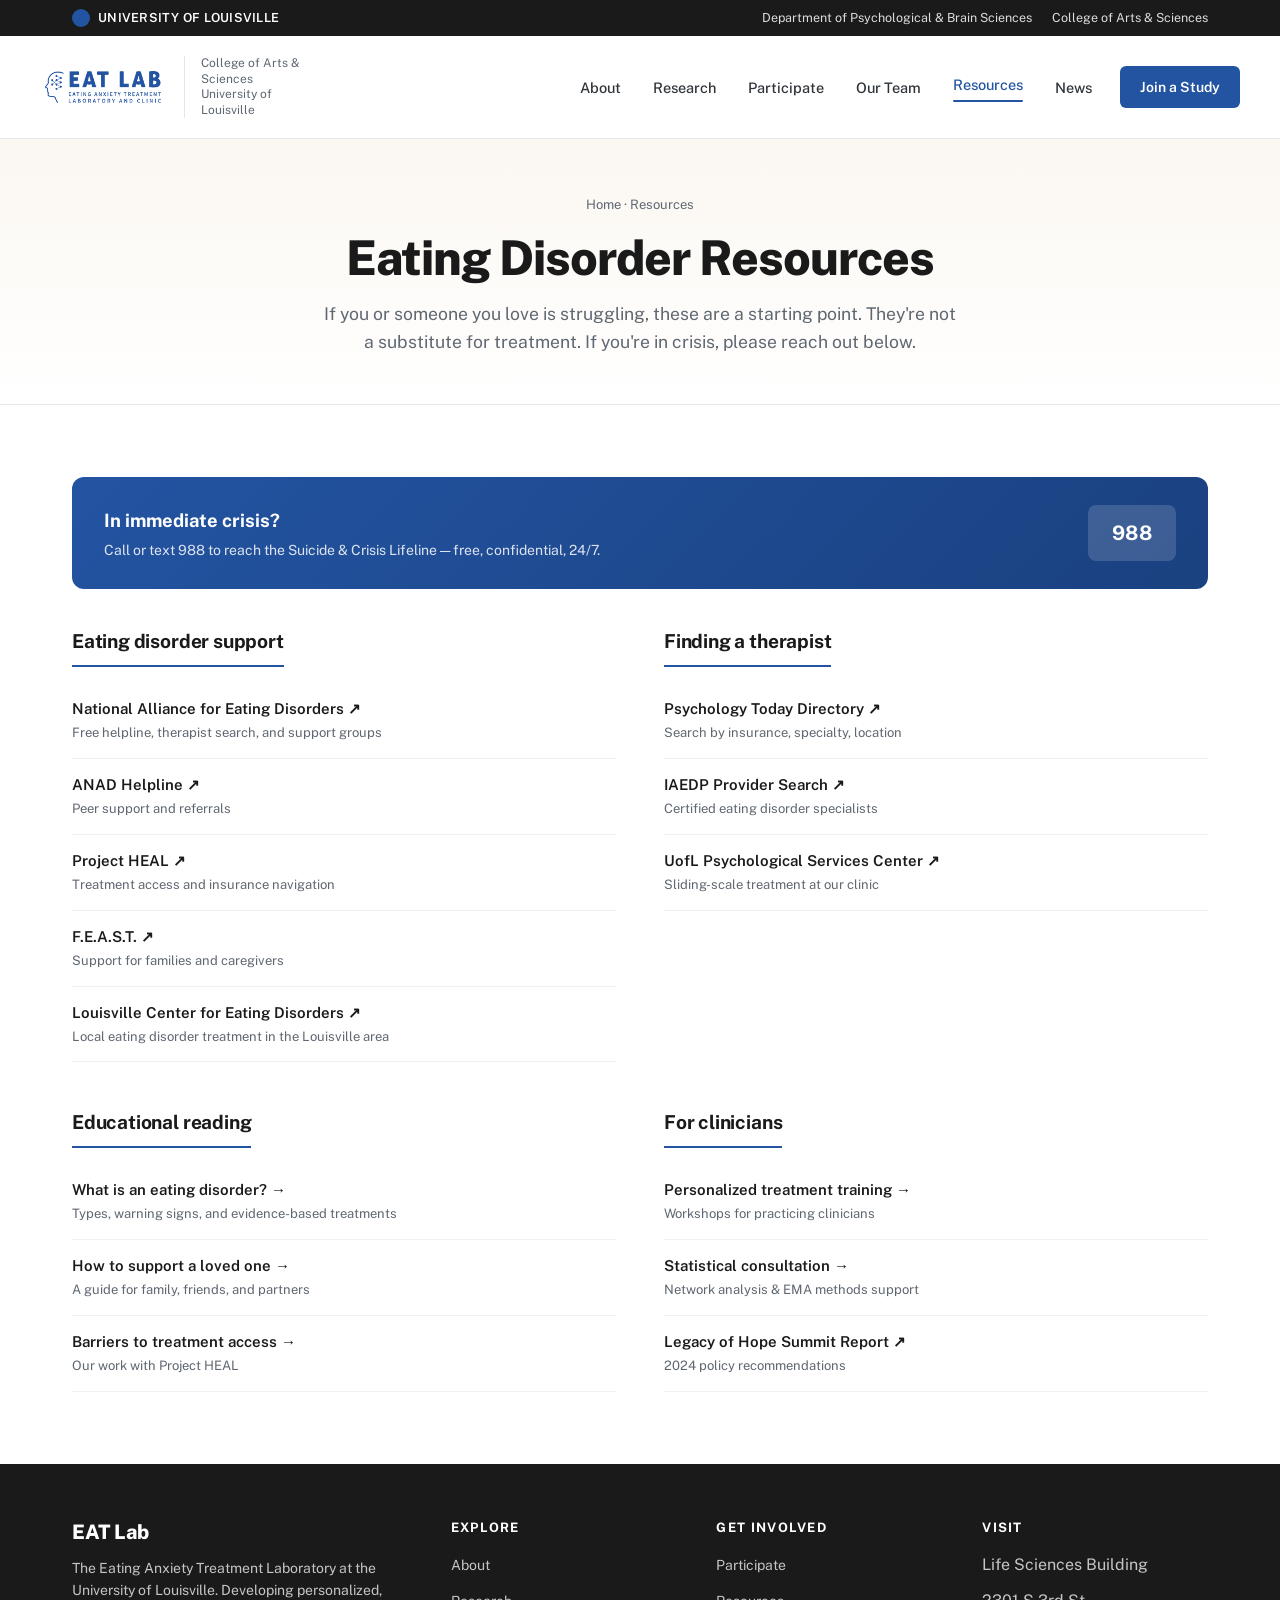
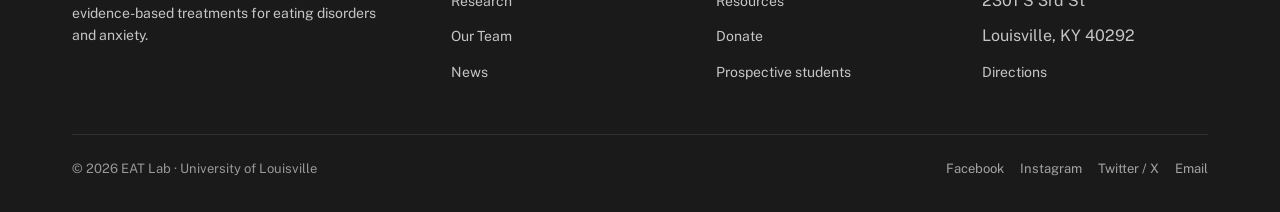
==== eating-disorder-resources.html @ dd9bbd6d "Phase 2: multi-page split Convert single-page SPA to 6 real HTML files with proper routing.  - Split" ====
<!DOCTYPE html>
<html lang="en">
<head>
<meta charset="UTF-8" />
<meta name="viewport" content="width=device-width, initial-scale=1.0" />
<title>Eating Disorder Resources | EAT Lab</title>
<meta name="description" content="Eating disorder resources: crisis support, helplines, therapist directories and educational reading. If you are in crisis, call or text 988 for free 24/7 help.">
<link rel="canonical" href="https://www.louisvilleeatlab.com/eating-disorder-resources">

<meta property="og:type" content="website">
<meta property="og:site_name" content="EAT Lab — University of Louisville">
<meta property="og:title" content="Eating Disorder Resources | EAT Lab">
<meta property="og:description" content="Eating disorder resources: crisis support, helplines, therapist directories and educational reading. If you are in crisis, call or text 988 for free 24/7 help.">
<meta property="og:image" content="https://www.louisvilleeatlab.com/images/lab-photo.jpg">
<meta property="og:url" content="https://www.louisvilleeatlab.com/eating-disorder-resources">

<link rel="preconnect" href="https://fonts.googleapis.com">
<link rel="preconnect" href="https://fonts.gstatic.com" crossorigin>
<link href="https://fonts.googleapis.com/css2?family=Public+Sans:wght@400;500;600;700;800&display=swap" rel="stylesheet">
<link rel="icon" type="image/x-icon" sizes="32x32" href="/images/favicon.ico">
<link rel="apple-touch-icon" sizes="180x180" href="/images/apple-touch-icon.png">
<meta name="theme-color" content="#2354A2">
<link rel="stylesheet" href="/styles.css">
</head>
<body>

<!-- UofL bar -->
<div class="top-bar">
  <div class="container">
    <div class="top-bar-left">
      <span class="top-bar-uofl">
        <span class="top-bar-cardinal"></span>
        UNIVERSITY OF LOUISVILLE
      </span>
    </div>
    <div class="top-bar-right">
      <a>Department of Psychological &amp; Brain Sciences</a>
      <a>College of Arts &amp; Sciences</a>
    </div>
  </div>
</div>

<!-- Main header -->
<header>
  <div class="container header-inner">
    <a class="brand" href="/">
      <img class="brand-logo" src="/images/logo.png" alt="EAT Lab — Eating Anxiety Treatment Laboratory and Clinic">
      <span class="brand-uofl">College of Arts &amp; Sciences<br>University of Louisville</span>
    </a>
    <nav class="primary">
      <a data-page="home" href="/">About</a>
      <a data-page="research" href="/research-publications">Research</a>
      <a data-page="participate" href="/participate-in-research">Participate</a>
      <a data-page="team" href="/our-team">Our Team</a>
      <a data-page="resources" href="/eating-disorder-resources">Resources</a>
      <a data-page="news" href="/blog">News</a>
      <a class="cta-button" href="/participate-in-research">Join a Study</a>
    </nav>
    <button class="mobile-toggle" onclick="toggleMobile()">
      <span></span><span></span><span></span>
    </button>
  </div>
  <div class="mobile-nav" id="mobileNav">
    <a href="/" onclick="toggleMobile()">About</a>
    <a href="/research-publications" onclick="toggleMobile()">Research</a>
    <a href="/participate-in-research" onclick="toggleMobile()">Participate</a>
    <a href="/our-team" onclick="toggleMobile()">Our Team</a>
    <a href="/eating-disorder-resources" onclick="toggleMobile()">Resources</a>
    <a href="/blog" onclick="toggleMobile()">News</a>
  </div>
</header>

<main>
  <div class="page-header">
    <div class="container">
      <div class="breadcrumb"><a href="/">Home</a> · Resources</div>
      <h1>Eating Disorder Resources</h1>
      <p>If you or someone you love is struggling, these are a starting point. They're not a substitute for treatment. If you're in crisis, please reach out below.</p>
    </div>
  </div>

  <section>
    <div class="container">
      <div class="crisis-callout">
        <div>
          <strong>In immediate crisis?</strong>
          <p>Call or text 988 to reach the Suicide &amp; Crisis Lifeline — free, confidential, 24/7.</p>
        </div>
        <div class="crisis-number">988</div>
      </div>

      <div class="resources-grid">
        <div class="resource-group">
          <h3>Eating disorder support</h3>
          <a class="resource-link" href="https://www.allianceforeatingdisorders.com/" target="_blank" rel="noopener noreferrer">
            <div class="r-name">National Alliance for Eating Disorders ↗</div>
            <div class="r-desc">Free helpline, therapist search, and support groups</div>
          </a>
          <a class="resource-link" href="https://anad.org/" target="_blank" rel="noopener noreferrer">
            <div class="r-name">ANAD Helpline ↗</div>
            <div class="r-desc">Peer support and referrals</div>
          </a>
          <a class="resource-link" href="https://www.theprojectheal.org/" target="_blank" rel="noopener noreferrer">
            <div class="r-name">Project HEAL ↗</div>
            <div class="r-desc">Treatment access and insurance navigation</div>
          </a>
          <a class="resource-link" href="https://feast-ed.org/" target="_blank" rel="noopener noreferrer">
            <div class="r-name">F.E.A.S.T. ↗</div>
            <div class="r-desc">Support for families and caregivers</div>
          </a>
          <a class="resource-link" href="https://www.louisvillecenterforeatingdisorders.com/" target="_blank" rel="noopener noreferrer">
            <div class="r-name">Louisville Center for Eating Disorders ↗</div>
            <div class="r-desc">Local eating disorder treatment in the Louisville area</div>
          </a>
        </div>

        <div class="resource-group">
          <h3>Finding a therapist</h3>
          <a class="resource-link">
            <div class="r-name">Psychology Today Directory ↗</div>
            <div class="r-desc">Search by insurance, specialty, location</div>
          </a>
          <a class="resource-link">
            <div class="r-name">IAEDP Provider Search ↗</div>
            <div class="r-desc">Certified eating disorder specialists</div>
          </a>
          <a class="resource-link">
            <div class="r-name">UofL Psychological Services Center ↗</div>
            <div class="r-desc">Sliding-scale treatment at our clinic</div>
          </a>
        </div>

        <div class="resource-group">
          <h3>Educational reading</h3>
          <a class="resource-link">
            <div class="r-name">What is an eating disorder? →</div>
            <div class="r-desc">Types, warning signs, and evidence-based treatments</div>
          </a>
          <a class="resource-link">
            <div class="r-name">How to support a loved one →</div>
            <div class="r-desc">A guide for family, friends, and partners</div>
          </a>
          <a class="resource-link">
            <div class="r-name">Barriers to treatment access →</div>
            <div class="r-desc">Our work with Project HEAL</div>
          </a>
        </div>

        <div class="resource-group">
          <h3>For clinicians</h3>
          <a class="resource-link">
            <div class="r-name">Personalized treatment training →</div>
            <div class="r-desc">Workshops for practicing clinicians</div>
          </a>
          <a class="resource-link">
            <div class="r-name">Statistical consultation →</div>
            <div class="r-desc">Network analysis &amp; EMA methods support</div>
          </a>
          <a class="resource-link">
            <div class="r-name">Legacy of Hope Summit Report ↗</div>
            <div class="r-desc">2024 policy recommendations</div>
          </a>
        </div>
      </div>
    </div>
  </section>
</main>

<footer>
  <div class="container">
    <div class="footer-grid">
      <div class="footer-brand">
        <h4>EAT Lab</h4>
        <p>The Eating Anxiety Treatment Laboratory at the University of Louisville. Developing personalized, evidence-based treatments for eating disorders and anxiety.</p>
      </div>
      <div class="footer-col">
        <h5>Explore</h5>
        <ul>
          <li><a href="/">About</a></li>
          <li><a href="/research-publications">Research</a></li>
          <li><a href="/our-team">Our Team</a></li>
          <li><a href="/blog">News</a></li>
        </ul>
      </div>
      <div class="footer-col">
        <h5>Get involved</h5>
        <ul>
          <li><a href="/participate-in-research">Participate</a></li>
          <li><a href="/eating-disorder-resources">Resources</a></li>
          <li><a>Donate</a></li>
          <li><a>Prospective students</a></li>
        </ul>
      </div>
      <div class="footer-col">
        <h5>Visit</h5>
        <ul>
          <li>Life Sciences Building</li>
          <li>2301 S 3rd St</li>
          <li>Louisville, KY 40292</li>
          <li><a>Directions</a></li>
        </ul>
      </div>
    </div>
    <div class="footer-bottom">
      <div>© 2026 EAT Lab · University of Louisville</div>
      <div class="footer-social">
        <a>Facebook</a>
        <a>Instagram</a>
        <a>Twitter / X</a>
        <a>Email</a>
      </div>
    </div>
  </div>
</footer>

<script>
// Mobile nav toggle (unrelated to page switching — kept from the SPA).
function toggleMobile() {
  document.getElementById('mobileNav').classList.toggle('open');
}

// Current-page nav indication. Identical on every page — safe to find-and-replace.
(function () {
  var path = window.location.pathname.replace(/\.html$/, '').replace(/\/index$/, '/');
  if (path.length > 1) path = path.replace(/\/$/, '');
  if (!path) path = '/';
  var links = document.querySelectorAll('nav.primary a:not(.cta-button), .mobile-nav a');
  Array.prototype.forEach.call(links, function (a) {
    var href = (a.getAttribute('href') || '').replace(/\.html$/, '');
    if (href === path) {
      a.classList.add('active');
      a.setAttribute('aria-current', 'page');
    }
  });
})();
</script>

</body>
</html>
---- styles.css ----
:root {
    --white: #ffffff;
    --off: #F7F8FA;
    --cream: #FBF6F0;
    --ink: #1A1A1A;
    --text: #2F3439;
    --muted: #5F6771;
    --light: #9AA0A8;
    --line: #E4E7EC;
    --line-light: #EFF1F5;
    --cardinal: #2354A2;
    --cardinal-dark: #1A4180;
    --cardinal-tint: #EDF2FA;
    --gold: #C9A227;
    --success: #2E7D5B;
  }

  * { margin: 0; padding: 0; box-sizing: border-box; }
  html { scroll-behavior: smooth; }
  body {
    font-family: 'Public Sans', -apple-system, BlinkMacSystemFont, sans-serif;
    color: var(--text);
    background: var(--white);
    line-height: 1.6;
    font-size: 16px;
    -webkit-font-smoothing: antialiased;
  }

  a { color: var(--cardinal); text-decoration: none; }
  a:hover { text-decoration: underline; }

  h1, h2, h3, h4, h5 { color: var(--ink); font-weight: 700; line-height: 1.25; letter-spacing: -0.01em; }
  h1 { font-size: clamp(2rem, 4.5vw, 3rem); font-weight: 800; letter-spacing: -0.02em; }
  h2 { font-size: clamp(1.6rem, 3vw, 2.15rem); }
  h3 { font-size: 1.25rem; }
  h4 { font-size: 1.05rem; }

  .container { max-width: 1200px; margin: 0 auto; padding: 0 32px; }
  @media (max-width: 720px) { .container { padding: 0 20px; } }

  /* ============ TOP UofL BAR ============ */
  .top-bar {
    background: var(--ink);
    color: white;
    font-size: 12.5px;
    padding: 8px 0;
  }
  .top-bar .container {
    display: flex;
    justify-content: space-between;
    align-items: center;
    gap: 16px;
  }
  .top-bar a { color: rgba(255,255,255,0.85); font-size: 12.5px; }
  .top-bar a:hover { color: white; text-decoration: underline; }
  .top-bar-left { display: flex; align-items: center; gap: 12px; }
  .top-bar-uofl {
    display: inline-flex;
    align-items: center;
    gap: 8px;
    font-weight: 600;
    letter-spacing: 0.02em;
  }
  .top-bar-cardinal {
    width: 18px; height: 18px;
    background: var(--cardinal);
    border-radius: 50%;
    display: inline-block;
  }
  .top-bar-right { display: flex; gap: 20px; }
  @media (max-width: 640px) {
    .top-bar-right { display: none; }
  }

  /* ============ MAIN HEADER ============ */
  header {
    background: var(--white);
    border-bottom: 1px solid var(--line);
    position: sticky;
    top: 0;
    z-index: 100;
  }
  .header-inner {
    display: flex;
    justify-content: space-between;
    align-items: center;
    padding: 20px 0;
  }
  .brand {
    display: flex;
    align-items: center;
    gap: 14px;
    cursor: pointer;
  }
  .brand-logo {
    height: 48px;
    width: auto;
    display: block;
  }
  @media (max-width: 640px) {
    .brand-logo { height: 38px; }
  }
  .brand-uofl {
    font-size: 12px;
    color: var(--muted);
    padding-left: 16px;
    margin-left: 4px;
    border-left: 1px solid var(--line);
    line-height: 1.3;
    max-width: 130px;
  }
  @media (max-width: 780px) {
    .brand-uofl { display: none; }
  }

  nav.primary { display: flex; align-items: center; gap: 4px; }
  nav.primary a {
    color: var(--text);
    font-weight: 500;
    padding: 10px 14px;
    border-radius: 6px;
    font-size: 14.5px;
    cursor: pointer;
    transition: background 0.15s, color 0.15s;
  }
  nav.primary a:hover { background: var(--off); text-decoration: none; }
  nav.primary a.active { color: var(--cardinal); }
  nav.primary a.active::after {
    content: '';
    display: block;
    height: 2px;
    background: var(--cardinal);
    margin-top: 4px;
    border-radius: 1px;
  }
  /* Selector is scoped to nav.primary so it outranks `nav.primary a`, which would
     otherwise win on specificity (0,1,2 vs 0,1,0) now that the CTA is an <a>
     rather than a <button>. */
  nav.primary a.cta-button,
  .cta-button {
    background: var(--cardinal);
    color: white;
    padding: 10px 20px;
    border-radius: 6px;
    font-weight: 600;
    font-size: 14px;
    margin-left: 10px;
    border: none;
    cursor: pointer;
    font-family: inherit;
    transition: background 0.15s;
  }
  nav.primary a.cta-button:hover,
  .cta-button:hover { background: var(--cardinal-dark); text-decoration: none; }

  .mobile-toggle { display: none; background: none; border: none; padding: 8px; cursor: pointer; }
  .mobile-toggle span { display: block; width: 22px; height: 2px; background: var(--ink); margin: 5px 0; }

  .mobile-nav { display: none; }

  @media (max-width: 900px) {
    nav.primary { display: none; }
    .mobile-toggle { display: block; }
    .mobile-nav {
      background: white;
      border-top: 1px solid var(--line);
      padding: 16px 20px;
    }
    .mobile-nav.open { display: block; }
    .mobile-nav a { display: block; padding: 12px 0; border-bottom: 1px solid var(--line-light); color: var(--text); font-weight: 500; }
  }

  /* ============ PAGES ============ */
  .page { display: none; }
  .page.active { display: block; }

  /* ============ HERO ============ */
  .hero {
    background: linear-gradient(180deg, #FBF7F1 0%, #ffffff 100%);
    padding: 64px 0 72px;
    position: relative;
    overflow: hidden;
  }
  .hero-decor {
    position: absolute;
    top: -40px;
    right: -80px;
    width: 400px;
    height: 400px;
    background: radial-gradient(circle, var(--cardinal-tint) 0%, transparent 70%);
    pointer-events: none;
  }
  .hero-inner {
    display: grid;
    grid-template-columns: 1.15fr 1fr;
    gap: 56px;
    align-items: center;
    position: relative;
  }
  @media (max-width: 900px) { .hero-inner { grid-template-columns: 1fr; gap: 40px; } }

  .hero-tag {
    display: inline-flex;
    align-items: center;
    gap: 8px;
    background: var(--cardinal-tint);
    color: var(--cardinal-dark);
    padding: 6px 14px;
    border-radius: 20px;
    font-size: 13px;
    font-weight: 600;
    margin-bottom: 24px;
  }
  .hero-tag .dot {
    width: 8px; height: 8px;
    background: var(--cardinal);
    border-radius: 50%;
    animation: pulse 2s ease-in-out infinite;
  }
  @keyframes pulse {
    0%, 100% { opacity: 1; }
    50% { opacity: 0.4; }
  }

  .hero h1 {
    max-width: 14ch;
    margin-bottom: 20px;
  }
  .hero h1 .accent { color: var(--cardinal); }

  .hero-lead {
    font-size: 1.1rem;
    color: var(--muted);
    margin-bottom: 32px;
    max-width: 52ch;
  }

  .hero-buttons {
    display: flex;
    gap: 12px;
    flex-wrap: wrap;
  }
  .btn {
    display: inline-flex;
    align-items: center;
    gap: 8px;
    padding: 13px 22px;
    border-radius: 6px;
    font-weight: 600;
    font-size: 14.5px;
    cursor: pointer;
    border: none;
    font-family: inherit;
    transition: all 0.15s;
  }
  .btn-primary { background: var(--cardinal); color: white; }
  .btn-primary:hover { background: var(--cardinal-dark); text-decoration: none; }
  .btn-outline { background: white; color: var(--ink); border: 1.5px solid var(--line); }
  .btn-outline:hover { border-color: var(--ink); text-decoration: none; }
  .btn .arrow { transition: transform 0.15s; }
  .btn:hover .arrow { transform: translateX(3px); }

  /* Hero visual — collage/photo card */
  .hero-visual {
    position: relative;
    aspect-ratio: 5/4;
  }
  .hero-photo {
    position: absolute;
    inset: 0;
    border-radius: 12px;
    overflow: hidden;
    box-shadow: 0 20px 60px -20px rgba(0,0,0,0.25);
  }
  .hero-photo img {
    width: 100%;
    height: 100%;
    object-fit: cover;
    display: block;
  }
  .hero-badge {
    position: absolute;
    bottom: -20px;
    left: -20px;
    background: white;
    padding: 16px 20px;
    border-radius: 10px;
    box-shadow: 0 10px 30px -10px rgba(0,0,0,0.15);
    display: flex;
    align-items: center;
    gap: 12px;
  }
  .hero-badge-num {
    font-size: 28px;
    font-weight: 800;
    color: var(--cardinal);
    letter-spacing: -0.02em;
  }
  .hero-badge-label {
    font-size: 12px;
    color: var(--muted);
    max-width: 90px;
    line-height: 1.3;
  }

  /* ============ QUICK ACCESS ROW ============ */
  .quick-row {
    background: var(--off);
    padding: 24px 0;
    border-bottom: 1px solid var(--line);
  }
  .quick-grid {
    display: grid;
    grid-template-columns: repeat(4, 1fr);
    gap: 12px;
  }
  @media (max-width: 720px) { .quick-grid { grid-template-columns: repeat(2, 1fr); } }
  .quick-item {
    background: white;
    border-radius: 8px;
    padding: 18px;
    display: flex;
    gap: 14px;
    align-items: center;
    cursor: pointer;
    transition: transform 0.15s, box-shadow 0.15s;
    border: 1px solid var(--line);
  }
  .quick-item:hover {
    transform: translateY(-2px);
    box-shadow: 0 6px 20px -8px rgba(0,0,0,0.1);
    text-decoration: none;
  }
  .quick-icon {
    width: 40px; height: 40px;
    background: var(--cardinal-tint);
    border-radius: 8px;
    display: grid;
    place-items: center;
    color: var(--cardinal);
    flex-shrink: 0;
  }
  .quick-text .title {
    font-weight: 600;
    color: var(--ink);
    font-size: 14px;
    margin-bottom: 2px;
  }
  .quick-text .sub {
    font-size: 12.5px;
    color: var(--muted);
  }

  /* ============ SECTIONS ============ */
  section { padding: 72px 0; }
  @media (max-width: 720px) { section { padding: 56px 0; } }

  .section-header {
    text-align: center;
    max-width: 640px;
    margin: 0 auto 48px;
  }
  .section-tag {
    display: inline-block;
    color: var(--cardinal);
    font-weight: 700;
    font-size: 12px;
    letter-spacing: 0.12em;
    text-transform: uppercase;
    margin-bottom: 12px;
  }
  .section-header h2 { margin-bottom: 12px; }
  .section-header p { color: var(--muted); font-size: 1.05rem; }

  /* ============ ABOUT / MISSION ============ */
  .about-block {
    background: var(--off);
    border-radius: 16px;
    padding: 48px;
    display: grid;
    grid-template-columns: 1fr 1.6fr;
    gap: 48px;
    align-items: center;
  }
  @media (max-width: 900px) {
    .about-block { grid-template-columns: 1fr; padding: 32px; gap: 32px; }
  }
  .about-image {
    aspect-ratio: 4/5;
    background: linear-gradient(160deg, var(--cardinal) 0%, var(--cardinal-dark) 100%);
    border-radius: 12px;
    display: grid;
    place-items: center;
    color: white;
    position: relative;
    overflow: hidden;
  }
  .about-image::after {
    content: '';
    position: absolute;
    inset: 0;
    background:
      radial-gradient(circle at 30% 20%, rgba(255,255,255,0.15) 0%, transparent 50%);
  }
  .about-image-label {
    position: relative;
    text-align: center;
    padding: 24px;
  }
  .about-image-label .name {
    font-size: 20px;
    font-weight: 700;
    margin-bottom: 4px;
  }
  .about-image-label .title {
    font-size: 13.5px;
    opacity: 0.85;
  }
  .about-content h2 { margin-bottom: 20px; }
  .about-content p { color: var(--text); margin-bottom: 20px; }
  .about-content p:last-child { margin-bottom: 0; }

  /* ============ AIMS (3-column) ============ */
  .aims-section { background: white; }
  .aims-grid {
    display: grid;
    grid-template-columns: repeat(3, 1fr);
    gap: 24px;
  }
  @media (max-width: 900px) { .aims-grid { grid-template-columns: 1fr; } }

  .aim-card {
    background: white;
    border: 1px solid var(--line);
    border-radius: 12px;
    padding: 32px 28px;
    position: relative;
    transition: all 0.2s;
  }
  .aim-card:hover {
    border-color: var(--cardinal);
    transform: translateY(-3px);
    box-shadow: 0 12px 30px -12px rgba(173, 33, 49, 0.15);
  }
  .aim-icon {
    width: 56px; height: 56px;
    background: var(--cardinal-tint);
    color: var(--cardinal);
    border-radius: 12px;
    display: grid;
    place-items: center;
    margin-bottom: 20px;
    font-size: 20px;
    font-weight: 800;
  }
  .aim-card h3 { margin-bottom: 12px; font-size: 1.2rem; }
  .aim-card p { color: var(--muted); font-size: 15px; line-height: 1.6; }

  /* ============ STUDIES ============ */
  .studies-section { background: var(--off); }
  .studies-grid {
    display: grid;
    grid-template-columns: repeat(3, 1fr);
    gap: 24px;
  }
  @media (max-width: 1000px) { .studies-grid { grid-template-columns: repeat(2, 1fr); } }
  @media (max-width: 640px) { .studies-grid { grid-template-columns: 1fr; } }

  .study-card {
    background: white;
    border-radius: 12px;
    overflow: hidden;
    display: flex;
    flex-direction: column;
    cursor: pointer;
    transition: transform 0.2s, box-shadow 0.2s;
    border: 1px solid var(--line);
  }
  .study-card:hover {
    transform: translateY(-3px);
    box-shadow: 0 12px 30px -12px rgba(0,0,0,0.12);
    text-decoration: none;
  }
  .study-image {
    aspect-ratio: 16/9;
    background: linear-gradient(135deg, #E8DDD0 0%, #B89E7F 100%);
    position: relative;
    display: grid;
    place-items: center;
    color: white;
    font-weight: 700;
    font-size: 32px;
    letter-spacing: -0.02em;
  }
  .study-image.i2 { background: linear-gradient(135deg, #C8B8A5 0%, #8B7A65 100%); }
  .study-image.i3 { background: linear-gradient(135deg, #B8CFC3 0%, #6B9285 100%); }
  .study-image.i4 { background: linear-gradient(135deg, #D8BFA8 0%, #A08767 100%); }
  .study-image.i5 { background: linear-gradient(135deg, #CFC3B0 0%, #8F836B 100%); }
  .study-image.i6 { background: linear-gradient(135deg, #E5C9C6 0%, #B08986 100%); }
  .study-image.i7 { background: linear-gradient(135deg, #C0B3D0 0%, #8477A0 100%); }
  .study-status {
    position: absolute;
    top: 12px;
    left: 12px;
    background: white;
    color: var(--cardinal);
    padding: 4px 10px;
    border-radius: 4px;
    font-size: 11px;
    font-weight: 700;
    text-transform: uppercase;
    letter-spacing: 0.08em;
  }
  .study-status.online {
    background: var(--ink);
    color: white;
  }
  .study-body {
    padding: 22px;
    flex: 1;
    display: flex;
    flex-direction: column;
  }
  .study-body h4 { margin-bottom: 8px; font-size: 1.1rem; }
  .study-body p {
    color: var(--muted);
    font-size: 14.5px;
    line-height: 1.55;
    flex: 1;
    margin-bottom: 16px;
  }
  .study-meta {
    display: flex;
    justify-content: space-between;
    align-items: center;
    padding-top: 16px;
    border-top: 1px solid var(--line-light);
    font-size: 13px;
  }
  .study-meta-info { color: var(--muted); }
  .study-meta-link { color: var(--cardinal); font-weight: 600; }
  .study-meta-link .arrow { transition: transform 0.15s; }
  .study-card:hover .study-meta-link .arrow { transform: translateX(3px); }

  /* ============ NEWS ============ */
  .news-grid {
    display: grid;
    grid-template-columns: 1.4fr 1fr 1fr;
    gap: 24px;
  }
  @media (max-width: 900px) { .news-grid { grid-template-columns: 1fr; } }
  .news-card {
    background: white;
    border: 1px solid var(--line);
    border-radius: 12px;
    overflow: hidden;
    cursor: pointer;
    transition: transform 0.2s, box-shadow 0.2s;
    display: flex;
    flex-direction: column;
  }
  .news-card:hover {
    transform: translateY(-2px);
    box-shadow: 0 10px 24px -8px rgba(0,0,0,0.1);
    text-decoration: none;
  }
  .news-card.featured { grid-row: span 2; }
  @media (max-width: 900px) { .news-card.featured { grid-row: auto; } }
  .news-image {
    aspect-ratio: 16/10;
    background: linear-gradient(135deg, #DDCFC0 0%, #A08D75 100%);
    position: relative;
    display: grid;
    place-items: center;
    color: rgba(255,255,255,0.85);
    font-weight: 700;
    font-size: 18px;
    text-align: center;
    padding: 20px;
  }
  .news-card.featured .news-image {
    aspect-ratio: 16/9;
    background: linear-gradient(135deg, var(--cardinal) 0%, #6B1119 100%);
  }
  .news-image.n2 { background: linear-gradient(135deg, #C6B5CC 0%, #7C6D85 100%); }
  .news-image.n3 { background: linear-gradient(135deg, #B5CCC6 0%, #6D857C 100%); }
  .news-body {
    padding: 22px;
    flex: 1;
    display: flex;
    flex-direction: column;
  }
  .news-source {
    font-size: 12px;
    font-weight: 700;
    color: var(--cardinal);
    text-transform: uppercase;
    letter-spacing: 0.08em;
    margin-bottom: 10px;
  }
  .news-body h4 {
    margin-bottom: 8px;
    line-height: 1.35;
    font-size: 1.05rem;
  }
  .news-card.featured .news-body h4 { font-size: 1.35rem; }
  .news-body p {
    color: var(--muted);
    font-size: 14px;
    flex: 1;
  }
  .news-date {
    margin-top: 14px;
    font-size: 12.5px;
    color: var(--light);
  }

  /* ============ FEATURED CTA BAND ============ */
  .cta-band {
    background: linear-gradient(135deg, var(--cardinal) 0%, var(--cardinal-dark) 100%);
    color: white;
    padding: 56px 0;
    position: relative;
    overflow: hidden;
  }
  .cta-band::before {
    content: '';
    position: absolute;
    top: -50%;
    right: -10%;
    width: 500px;
    height: 500px;
    background: radial-gradient(circle, rgba(255,255,255,0.1) 0%, transparent 70%);
    pointer-events: none;
  }
  .cta-band-inner {
    display: grid;
    grid-template-columns: 2fr 1fr;
    gap: 40px;
    align-items: center;
    position: relative;
  }
  @media (max-width: 720px) { .cta-band-inner { grid-template-columns: 1fr; } }
  .cta-band h2 { color: white; margin-bottom: 12px; }
  .cta-band p { color: rgba(255,255,255,0.85); font-size: 1.05rem; }
  .cta-band .btn-white {
    background: white;
    color: var(--cardinal);
    border: none;
    padding: 14px 24px;
    border-radius: 6px;
    font-weight: 700;
    cursor: pointer;
    font-family: inherit;
    font-size: 14.5px;
    display: inline-flex;
    align-items: center;
    gap: 8px;
    justify-self: end;
  }
  @media (max-width: 720px) { .cta-band .btn-white { justify-self: start; } }
  .cta-band .btn-white:hover { background: #FBF6F0; text-decoration: none; }

  /* ============ PAGE HEADER (INTERIOR) ============ */
  .page-header {
    background: linear-gradient(180deg, #FBF7F1 0%, white 100%);
    padding: 56px 0 48px;
    border-bottom: 1px solid var(--line);
    text-align: center;
  }
  .page-header .breadcrumb {
    color: var(--muted);
    font-size: 13px;
    margin-bottom: 12px;
  }
  .page-header .breadcrumb a { color: var(--muted); }
  .page-header h1 { margin-bottom: 12px; }
  .page-header p { color: var(--muted); font-size: 1.1rem; max-width: 640px; margin: 0 auto; }

  /* ============ RESEARCH PAGE ============ */
  .pubs {
    max-width: 900px;
    margin: 0 auto;
  }
  .filter-row {
    display: flex;
    gap: 8px;
    margin-bottom: 32px;
    flex-wrap: wrap;
    justify-content: center;
  }
  .filter-btn {
    padding: 8px 16px;
    border-radius: 20px;
    background: var(--off);
    border: 1px solid var(--line);
    color: var(--text);
    font-size: 13px;
    font-weight: 500;
    cursor: pointer;
    font-family: inherit;
  }
  .filter-btn.active {
    background: var(--cardinal);
    color: white;
    border-color: var(--cardinal);
  }
  .pub-item {
    display: grid;
    grid-template-columns: 70px 1fr auto;
    gap: 24px;
    padding: 22px 0;
    border-bottom: 1px solid var(--line);
    align-items: start;
  }
  @media (max-width: 640px) { .pub-item { grid-template-columns: 1fr; gap: 8px; } }
  .pub-year {
    font-weight: 700;
    color: var(--cardinal);
    font-size: 15px;
    padding-top: 2px;
  }
  .pub-title { font-weight: 600; color: var(--ink); font-size: 15.5px; line-height: 1.5; }
  .pub-journal { color: var(--muted); font-size: 13.5px; margin-top: 4px; }
  .pub-link { color: var(--cardinal); font-size: 13px; font-weight: 600; white-space: nowrap; }

  /* ============ TEAM ============ */
  .director-card {
    background: linear-gradient(135deg, #FBF6F0 0%, #F5EDDF 100%);
    border-radius: 16px;
    padding: 40px;
    display: grid;
    grid-template-columns: 220px 1fr;
    gap: 40px;
    margin-bottom: 56px;
    align-items: center;
  }
  @media (max-width: 720px) { .director-card { grid-template-columns: 1fr; padding: 28px; } }
  .director-photo {
    aspect-ratio: 4/5;
    background: linear-gradient(160deg, var(--cardinal), var(--cardinal-dark));
    border-radius: 12px;
    display: grid;
    place-items: center;
    color: white;
    font-weight: 700;
    font-size: 42px;
    letter-spacing: -0.02em;
  }
  .director-badge {
    display: inline-block;
    background: var(--cardinal);
    color: white;
    padding: 4px 12px;
    border-radius: 4px;
    font-size: 11px;
    font-weight: 700;
    letter-spacing: 0.08em;
    text-transform: uppercase;
    margin-bottom: 12px;
  }
  .director-info h3 { font-size: 1.8rem; margin-bottom: 4px; }
  .director-info .title { color: var(--muted); font-size: 15px; margin-bottom: 16px; font-weight: 500; }
  .director-info p { color: var(--text); margin-bottom: 16px; }

  .team-section-title {
    display: flex;
    justify-content: space-between;
    align-items: baseline;
    margin: 40px 0 20px;
    padding-bottom: 12px;
    border-bottom: 2px solid var(--line);
  }
  .team-section-title h3 { font-size: 1.35rem; }
  .team-section-title .count {
    background: var(--off);
    padding: 4px 12px;
    border-radius: 20px;
    font-size: 12px;
    font-weight: 600;
    color: var(--muted);
  }

  .team-grid {
    display: grid;
    grid-template-columns: repeat(4, 1fr);
    gap: 24px;
  }
  @media (max-width: 900px) { .team-grid { grid-template-columns: repeat(2, 1fr); } }
  .team-card {
    text-align: center;
  }
  .team-photo {
    aspect-ratio: 1;
    background: linear-gradient(135deg, #E8DDD0 0%, #B8A88F 100%);
    border-radius: 12px;
    display: grid;
    place-items: center;
    color: white;
    font-weight: 700;
    font-size: 28px;
    margin-bottom: 12px;
    letter-spacing: -0.02em;
  }
  .team-name { font-weight: 700; color: var(--ink); margin-bottom: 2px; }
  .team-role { color: var(--muted); font-size: 13.5px; }

  /* ============ PARTICIPATE HELPER ============ */
  .helper-band {
    background: var(--off);
    border-radius: 16px;
    padding: 40px;
    text-align: center;
    max-width: 720px;
    margin: 48px auto 0;
  }
  .helper-band h3 { margin-bottom: 8px; }
  .helper-band p { color: var(--muted); margin-bottom: 20px; }

  /* ============ RESOURCES ============ */
  .crisis-callout {
    background: linear-gradient(135deg, var(--cardinal) 0%, var(--cardinal-dark) 100%);
    color: white;
    border-radius: 12px;
    padding: 28px 32px;
    display: flex;
    justify-content: space-between;
    align-items: center;
    gap: 24px;
    margin-bottom: 40px;
    flex-wrap: wrap;
  }
  .crisis-callout strong { font-size: 1.15rem; display: block; margin-bottom: 4px; }
  .crisis-callout p { color: rgba(255,255,255,0.85); font-size: 14px; }
  .crisis-number {
    background: rgba(255,255,255,0.15);
    padding: 12px 24px;
    border-radius: 8px;
    font-weight: 700;
    font-size: 20px;
    letter-spacing: 0.02em;
  }

  .resources-grid {
    display: grid;
    grid-template-columns: 1fr 1fr;
    gap: 48px;
  }
  @media (max-width: 720px) { .resources-grid { grid-template-columns: 1fr; gap: 32px; } }
  .resource-group h3 {
    color: var(--ink);
    font-size: 1.2rem;
    margin-bottom: 16px;
    padding-bottom: 12px;
    border-bottom: 2px solid var(--cardinal);
    display: inline-block;
  }
  .resource-link {
    display: block;
    padding: 14px 0;
    border-bottom: 1px solid var(--line-light);
    color: var(--ink);
    cursor: pointer;
  }
  .resource-link:hover { text-decoration: none; }
  .resource-link:hover .r-name { color: var(--cardinal); }
  .r-name { font-weight: 600; font-size: 15px; margin-bottom: 2px; transition: color 0.15s; }
  .r-desc { color: var(--muted); font-size: 13px; }

  /* ============ FOOTER ============ */
  footer {
    background: var(--ink);
    color: rgba(255,255,255,0.75);
    padding: 56px 0 32px;
  }
  .footer-grid {
    display: grid;
    grid-template-columns: 1.5fr 1fr 1fr 1fr;
    gap: 40px;
    margin-bottom: 40px;
  }
  @media (max-width: 720px) { .footer-grid { grid-template-columns: 1fr 1fr; } }

  .footer-brand h4 {
    color: white;
    font-size: 20px;
    font-weight: 800;
    margin-bottom: 12px;
  }
  .footer-brand p { font-size: 14px; max-width: 36ch; }

  .footer-col h5 {
    color: white;
    font-size: 13px;
    font-weight: 700;
    text-transform: uppercase;
    letter-spacing: 0.1em;
    margin-bottom: 16px;
  }
  .footer-col ul { list-style: none; }
  .footer-col li { margin-bottom: 10px; }
  .footer-col a {
    color: rgba(255,255,255,0.75);
    font-size: 14px;
    cursor: pointer;
  }
  .footer-col a:hover { color: white; }

  .footer-bottom {
    padding-top: 24px;
    border-top: 1px solid rgba(255,255,255,0.1);
    display: flex;
    justify-content: space-between;
    align-items: center;
    font-size: 13px;
    color: rgba(255,255,255,0.55);
    flex-wrap: wrap;
    gap: 16px;
  }
  .footer-social { display: flex; gap: 16px; }
  .footer-social a {
    color: rgba(255,255,255,0.6);
    font-size: 13px;
  }
  .footer-social a:hover { color: white; }
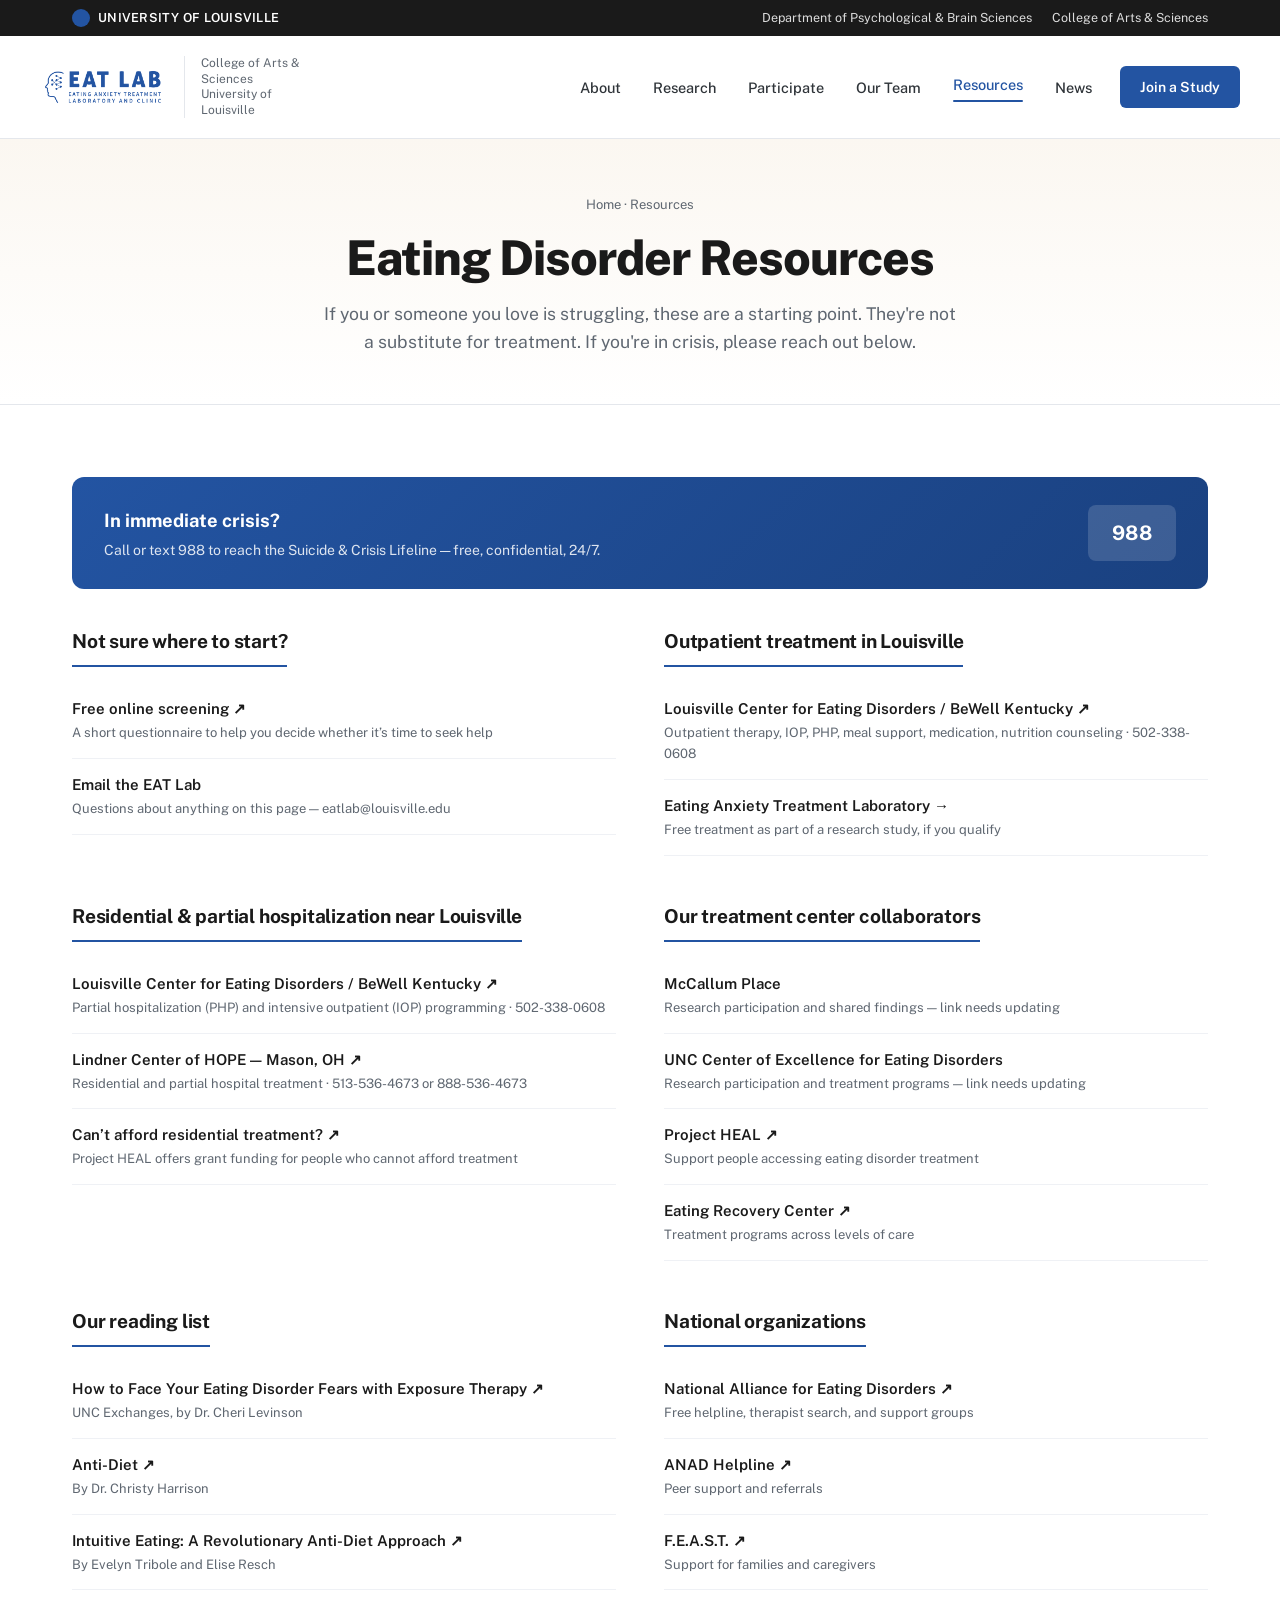
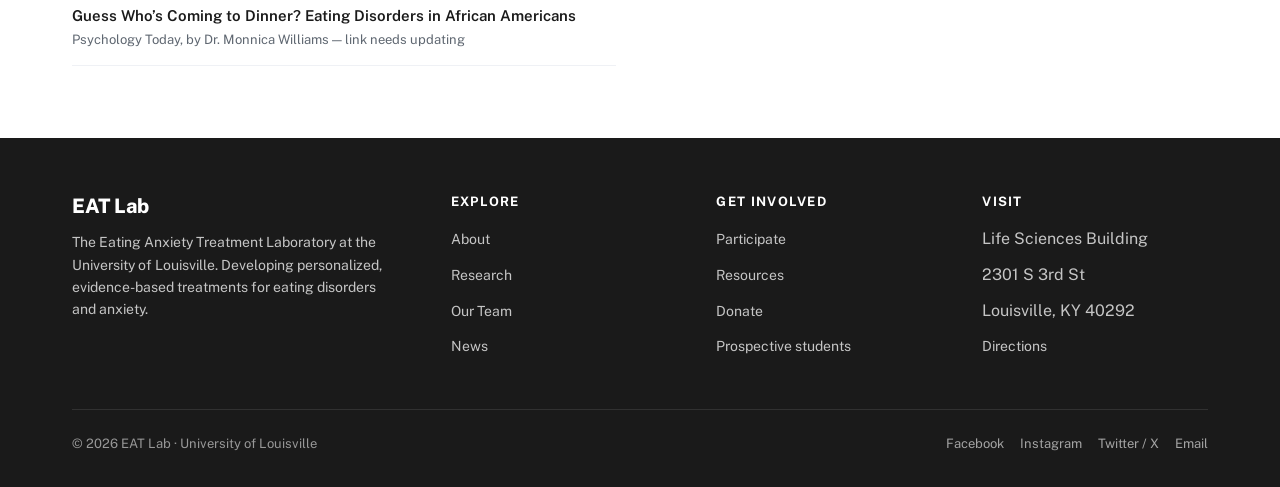
==== commit 1a71d22f: "Rebuild Resources page from Weebly archive The initial demo's resource list was invented rather than" ====
--- a/eating-disorder-resources.html
+++ b/eating-disorder-resources.html
@@ -91,7 +91,87 @@
 
       <div class="resources-grid">
         <div class="resource-group">
-          <h3>Eating disorder support</h3>
+          <h3>Not sure where to start?</h3>
+          <a class="resource-link" href="https://www.nationaleatingdisorders.org/screening-tool" target="_blank" rel="noopener noreferrer">
+            <div class="r-name">Free online screening ↗</div>
+            <div class="r-desc">A short questionnaire to help you decide whether it&rsquo;s time to seek help</div>
+          </a>
+          <a class="resource-link" href="mailto:eatlab@louisville.edu">
+            <div class="r-name">Email the EAT Lab</div>
+            <div class="r-desc">Questions about anything on this page &mdash; eatlab@louisville.edu</div>
+          </a>
+        </div>
+
+        <div class="resource-group">
+          <h3>Outpatient treatment in Louisville</h3>
+          <a class="resource-link" href="https://www.louisvillecenterforeatingdisorders.com/" target="_blank" rel="noopener noreferrer">
+            <div class="r-name">Louisville Center for Eating Disorders / BeWell Kentucky ↗</div>
+            <div class="r-desc">Outpatient therapy, IOP, PHP, meal support, medication, nutrition counseling &middot; 502-338-0608</div>
+          </a>
+          <a class="resource-link" href="/participate-in-research">
+            <div class="r-name">Eating Anxiety Treatment Laboratory →</div>
+            <div class="r-desc">Free treatment as part of a research study, if you qualify</div>
+          </a>
+        </div>
+
+        <div class="resource-group">
+          <h3>Residential &amp; partial hospitalization near Louisville</h3>
+          <a class="resource-link" href="https://www.louisvillecenterforeatingdisorders.com/" target="_blank" rel="noopener noreferrer">
+            <div class="r-name">Louisville Center for Eating Disorders / BeWell Kentucky ↗</div>
+            <div class="r-desc">Partial hospitalization (PHP) and intensive outpatient (IOP) programming &middot; 502-338-0608</div>
+          </a>
+          <a class="resource-link" href="https://lindnercenterofhope.org/what-we-treat/" target="_blank" rel="noopener noreferrer">
+            <div class="r-name">Lindner Center of HOPE &mdash; Mason, OH ↗</div>
+            <div class="r-desc">Residential and partial hospital treatment &middot; 513-536-4673 or 888-536-4673</div>
+          </a>
+          <a class="resource-link" href="http://theprojectheal.org/" target="_blank" rel="noopener noreferrer">
+            <div class="r-name">Can&rsquo;t afford residential treatment? ↗</div>
+            <div class="r-desc">Project HEAL offers grant funding for people who cannot afford treatment</div>
+          </a>
+        </div>
+
+        <div class="resource-group">
+          <h3>Our treatment center collaborators</h3>
+          <a class="resource-link">
+            <div class="r-name">McCallum Place</div>
+            <div class="r-desc">Research participation and shared findings &mdash; link needs updating</div>
+          </a>
+          <a class="resource-link">
+            <div class="r-name">UNC Center of Excellence for Eating Disorders</div>
+            <div class="r-desc">Research participation and treatment programs &mdash; link needs updating</div>
+          </a>
+          <a class="resource-link" href="https://www.theprojectheal.org/donate" target="_blank" rel="noopener noreferrer">
+            <div class="r-name">Project HEAL ↗</div>
+            <div class="r-desc">Support people accessing eating disorder treatment</div>
+          </a>
+          <a class="resource-link" href="https://www.eatingrecoverycenter.com/conditions" target="_blank" rel="noopener noreferrer">
+            <div class="r-name">Eating Recovery Center ↗</div>
+            <div class="r-desc">Treatment programs across levels of care</div>
+          </a>
+        </div>
+
+        <div class="resource-group">
+          <h3>Our reading list</h3>
+          <a class="resource-link" href="https://uncexchanges.org/2015/08/24/how-to-face-your-eating-disorder-fears-exposure-therapy/" target="_blank" rel="noopener noreferrer">
+            <div class="r-name">How to Face Your Eating Disorder Fears with Exposure Therapy ↗</div>
+            <div class="r-desc">UNC Exchanges, by Dr. Cheri Levinson</div>
+          </a>
+          <a class="resource-link" href="https://christyharrison.com/book-anti-diet-intuitive-eating-christy-harrison" target="_blank" rel="noopener noreferrer">
+            <div class="r-name">Anti-Diet ↗</div>
+            <div class="r-desc">By Dr. Christy Harrison</div>
+          </a>
+          <a class="resource-link" href="https://www.intuitiveeating.org" target="_blank" rel="noopener noreferrer">
+            <div class="r-name">Intuitive Eating: A Revolutionary Anti-Diet Approach ↗</div>
+            <div class="r-desc">By Evelyn Tribole and Elise Resch</div>
+          </a>
+          <a class="resource-link">
+            <div class="r-name">Guess Who&rsquo;s Coming to Dinner? Eating Disorders in African Americans</div>
+            <div class="r-desc">Psychology Today, by Dr. Monnica Williams &mdash; link needs updating</div>
+          </a>
+        </div>
+
+        <div class="resource-group">
+          <h3>National organizations</h3>
           <a class="resource-link" href="https://www.allianceforeatingdisorders.com/" target="_blank" rel="noopener noreferrer">
             <div class="r-name">National Alliance for Eating Disorders ↗</div>
             <div class="r-desc">Free helpline, therapist search, and support groups</div>
@@ -100,65 +180,9 @@
             <div class="r-name">ANAD Helpline ↗</div>
             <div class="r-desc">Peer support and referrals</div>
           </a>
-          <a class="resource-link" href="https://www.theprojectheal.org/" target="_blank" rel="noopener noreferrer">
-            <div class="r-name">Project HEAL ↗</div>
-            <div class="r-desc">Treatment access and insurance navigation</div>
-          </a>
           <a class="resource-link" href="https://feast-ed.org/" target="_blank" rel="noopener noreferrer">
             <div class="r-name">F.E.A.S.T. ↗</div>
             <div class="r-desc">Support for families and caregivers</div>
-          </a>
-          <a class="resource-link" href="https://www.louisvillecenterforeatingdisorders.com/" target="_blank" rel="noopener noreferrer">
-            <div class="r-name">Louisville Center for Eating Disorders ↗</div>
-            <div class="r-desc">Local eating disorder treatment in the Louisville area</div>
-          </a>
-        </div>
-
-        <div class="resource-group">
-          <h3>Finding a therapist</h3>
-          <a class="resource-link">
-            <div class="r-name">Psychology Today Directory ↗</div>
-            <div class="r-desc">Search by insurance, specialty, location</div>
-          </a>
-          <a class="resource-link">
-            <div class="r-name">IAEDP Provider Search ↗</div>
-            <div class="r-desc">Certified eating disorder specialists</div>
-          </a>
-          <a class="resource-link">
-            <div class="r-name">UofL Psychological Services Center ↗</div>
-            <div class="r-desc">Sliding-scale treatment at our clinic</div>
-          </a>
-        </div>
-
-        <div class="resource-group">
-          <h3>Educational reading</h3>
-          <a class="resource-link">
-            <div class="r-name">What is an eating disorder? →</div>
-            <div class="r-desc">Types, warning signs, and evidence-based treatments</div>
-          </a>
-          <a class="resource-link">
-            <div class="r-name">How to support a loved one →</div>
-            <div class="r-desc">A guide for family, friends, and partners</div>
-          </a>
-          <a class="resource-link">
-            <div class="r-name">Barriers to treatment access →</div>
-            <div class="r-desc">Our work with Project HEAL</div>
-          </a>
-        </div>
-
-        <div class="resource-group">
-          <h3>For clinicians</h3>
-          <a class="resource-link">
-            <div class="r-name">Personalized treatment training →</div>
-            <div class="r-desc">Workshops for practicing clinicians</div>
-          </a>
-          <a class="resource-link">
-            <div class="r-name">Statistical consultation →</div>
-            <div class="r-desc">Network analysis &amp; EMA methods support</div>
-          </a>
-          <a class="resource-link">
-            <div class="r-name">Legacy of Hope Summit Report ↗</div>
-            <div class="r-desc">2024 policy recommendations</div>
           </a>
         </div>
       </div>
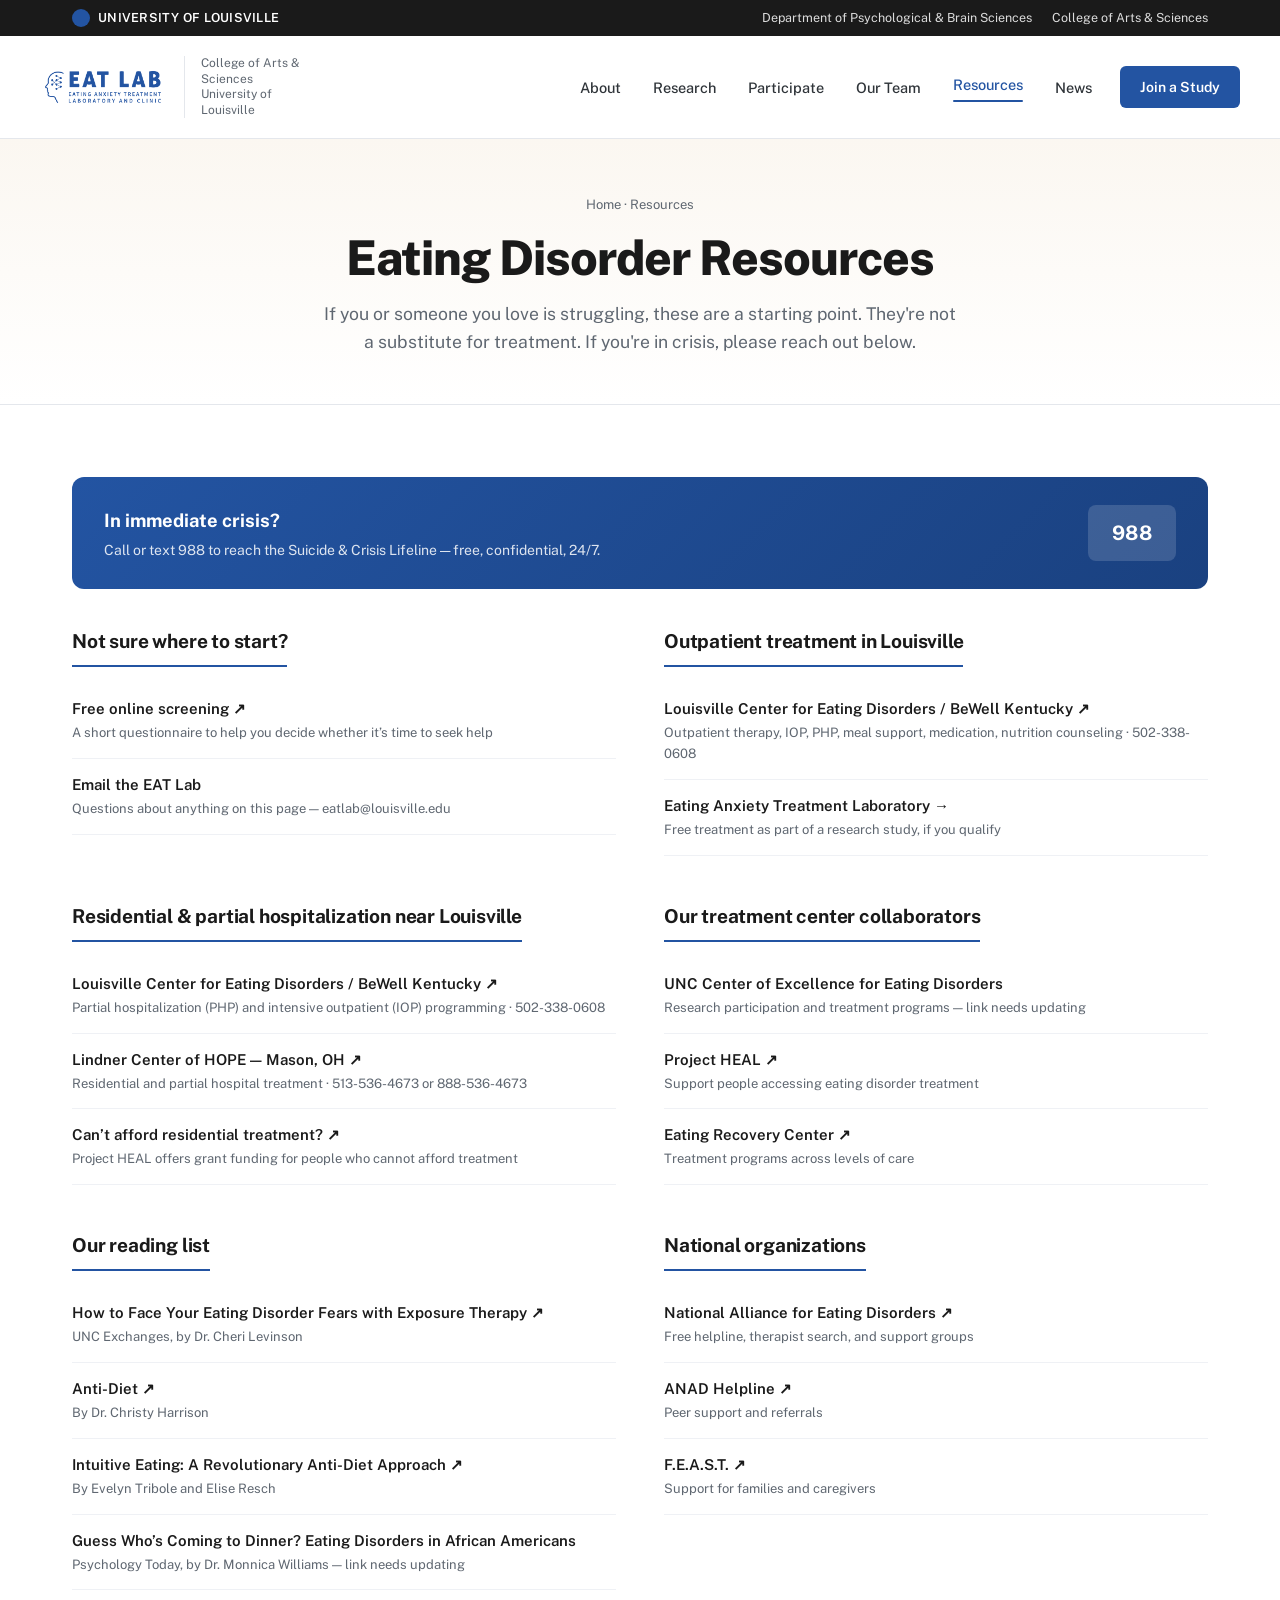
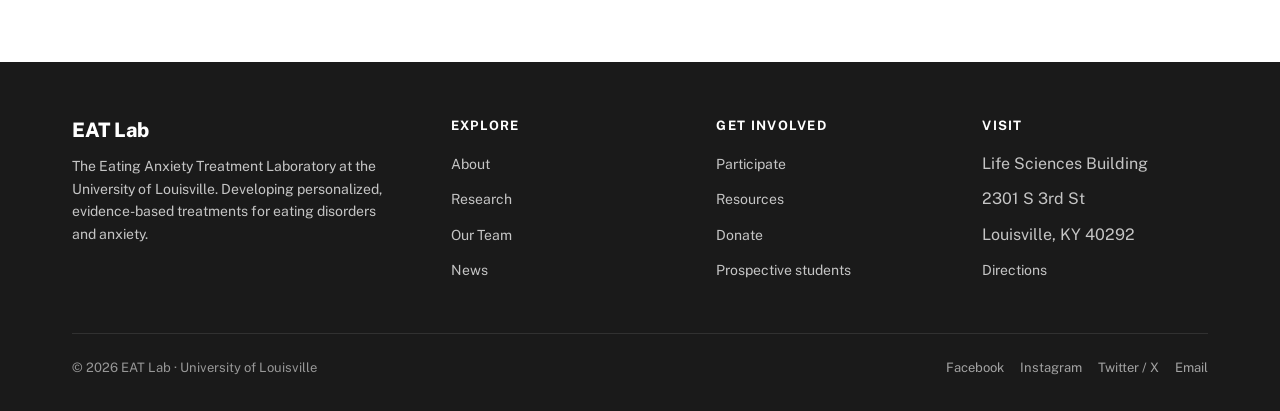
==== commit b5367456: "Remove McCallum Place from Resources page Entry was flagged as 404 during initial migration and had " ====
--- a/eating-disorder-resources.html
+++ b/eating-disorder-resources.html
@@ -133,10 +133,6 @@
         <div class="resource-group">
           <h3>Our treatment center collaborators</h3>
           <a class="resource-link">
-            <div class="r-name">McCallum Place</div>
-            <div class="r-desc">Research participation and shared findings &mdash; link needs updating</div>
-          </a>
-          <a class="resource-link">
             <div class="r-name">UNC Center of Excellence for Eating Disorders</div>
             <div class="r-desc">Research participation and treatment programs &mdash; link needs updating</div>
           </a>
--- a/styles.css
+++ b/styles.css
@@ -429,6 +429,15 @@
   }
   @media (max-width: 900px) { .aims-grid { grid-template-columns: 1fr; } }
 
+  /* Two-column variant, for sections with an even number of cards — e.g. the
+     four research questions on /research-publications. Named for the layout
+     rather than the page so any future section with 2/4/6 cards can reuse it.
+     The media query below is required, not redundant: `.aims-grid.cols-2` is
+     more specific than `.aims-grid`, so without it this rule would beat the
+     mobile collapse above and force two columns on phones. */
+  .aims-grid.cols-2 { grid-template-columns: repeat(2, 1fr); }
+  @media (max-width: 900px) { .aims-grid.cols-2 { grid-template-columns: 1fr; } }
+
   .aim-card {
     background: white;
     border: 1px solid var(--line);
